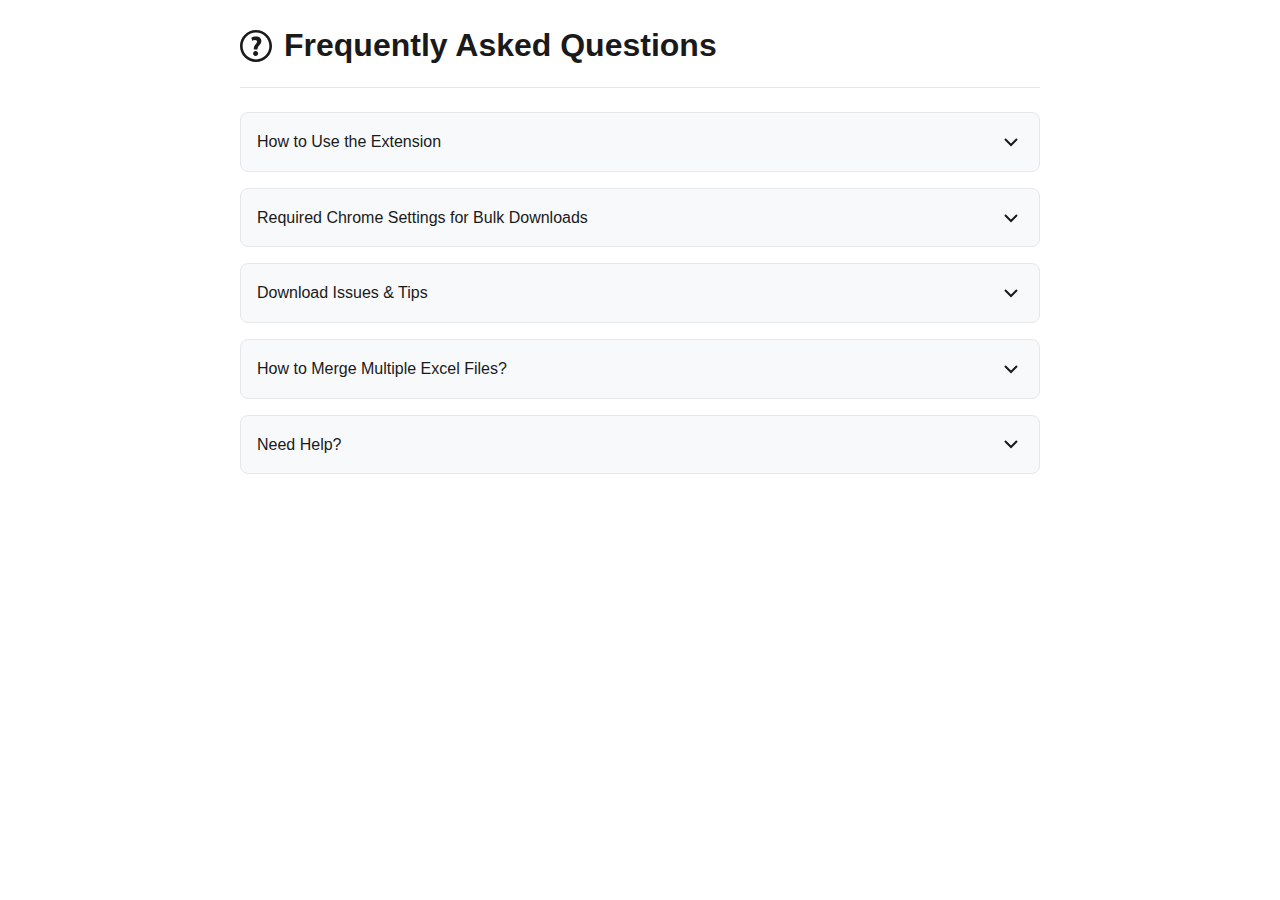
==== faq/faq.html @ 90c09651 "Add FAQ page with troubleshooting guides" ====
<!DOCTYPE html>
<html>

<head>
    <title>FAQ - Walmart Invoice Exporter</title>
    <meta charset="UTF-8">
    <link rel="stylesheet" href="./faq.css">
</head>

<body>
    <div class="header"
        style="display: flex; align-items: center; gap: 12px; margin-bottom: 24px; padding-bottom: 16px; border-bottom: 1px solid #e5e7eb;">
        <svg style="width: 32px; height: 32px;" fill="#1a1a1a" version="1.1" id="Capa_1"
            xmlns="http://www.w3.org/2000/svg" xmlns:xlink="http://www.w3.org/1999/xlink" viewBox="0 0 29.536 29.536"
            xml:space="preserve">
            <g>
                <path d="M14.768,0C6.611,0,0,6.609,0,14.768c0,8.155,6.611,14.767,14.768,14.767s14.768-6.612,14.768-14.767
                C29.535,6.609,22.924,0,14.768,0z M14.768,27.126c-6.828,0-12.361-5.532-12.361-12.359c0-6.828,5.533-12.362,12.361-12.362
                c6.826,0,12.359,5.535,12.359,12.362C27.127,21.594,21.594,27.126,14.768,27.126z" />
                <path d="M14.385,19.337c-1.338,0-2.289,0.951-2.289,2.34c0,1.336,0.926,2.339,2.289,2.339c1.414,0,2.314-1.003,2.314-2.339
                C16.672,20.288,15.771,19.337,14.385,19.337z" />
                <path
                    d="M14.742,6.092c-1.824,0-3.34,0.513-4.293,1.053l0.875,2.804c0.668-0.462,1.697-0.772,2.545-0.772
                c1.285,0.027,1.879,0.644,1.879,1.543c0,0.85-0.67,1.697-1.494,2.701c-1.156,1.364-1.594,2.701-1.516,4.012l0.025,0.669h3.42
                v-0.463c-0.025-1.158,0.387-2.162,1.311-3.215c0.979-1.08,2.211-2.366,2.211-4.321C19.705,7.968,18.139,6.092,14.742,6.092z" />
            </g>
        </svg>
        <h1 style="font-size: 32px; margin: 0; color: #1a1a1a; font-weight: 600;">Frequently Asked Questions</h1>
    </div>

    <div class="faq-section">
        <div class="faq-item">
            <div class="faq-question">
                How to Use the Extension
                <svg class="arrow" width="24" height="24" viewBox="0 0 24 24" fill="none" stroke="currentColor"
                    stroke-width="2">
                    <polyline points="6 9 12 15 18 9"></polyline>
                </svg>
            </div>
            <div class="faq-answer">
                <p><strong>Single Order Download:</strong></p>
                <ol>
                    <li>Navigate to a specific Walmart order page</li>
                    <li>Click the extension icon</li>
                    <li>Click "Download Invoice"</li>
                </ol>

                <p style="margin-top: 20px;"><strong>Batch Download:</strong></p>
                <ol>
                    <li>Go to your Walmart order history page (walmart.com/orders)</li>
                    <li>Click the extension icon</li>
                    <li>Set the number of pages to crawl (0 = unlimited)</li>
                    <li>Click "Start Collection"</li>
                    <li>Wait for the order numbers to load</li>
                    <li>Select the orders you want to download</li>
                    <li>Click "Download Selected Orders"</li>
                    <li>Wait for the download to complete</li>
                </ol>

                <div class="note">
                    <strong>Note:</strong>
                    <ol style="margin: 5px 0 5px 20px;">
                        <li>Before downloading multiple orders, make sure you've configured the Chrome settings as
                            described in "Required Chrome Settings for Bulk Downloads" section below.</li>
                        <li>Batch download may take a few minutes depending on the number of orders selected.</li>
                        <li>Do not close the popup or change the window while using the extension. This will stop the
                            process and you'll have to restart from the beginning.</li>
                    </ol>
                </div>
            </div>
        </div>

        <div class="faq-item">
            <div class="faq-question">
                Required Chrome Settings for Bulk Downloads
                <svg class="arrow" width="24" height="24" viewBox="0 0 24 24" fill="none" stroke="currentColor"
                    stroke-width="2">
                    <polyline points="6 9 12 15 18 9"></polyline>
                </svg>
            </div>
            <div class="faq-answer">
                <p style="margin-bottom: 15px;"><strong>1. Configure Download Settings:</strong></p>
                <ol>
                    <li>
                        Open Chrome settings by pasting the following link in a new tab: (click below to copy)
                        <div class="copy-link-container">
                            <code class="copy-link"
                                data-link="chrome://settings/downloads">chrome://settings/downloads</code>
                            <button class="copy-button">
                                <svg width="16" height="16" viewBox="0 0 24 24" fill="none" stroke="currentColor"
                                    stroke-width="2">
                                    <rect x="9" y="9" width="13" height="13" rx="2" ry="2"></rect>
                                    <path d="M5 15H4a2 2 0 0 1-2-2V4a2 2 0 0 1 2-2h9a2 2 0 0 1 2 2v1"></path>
                                </svg>
                            </button>
                        </div>
                    </li>
                    <li>Click on "Downloads" in the left sidebar if not already selected</li>
                    <li>Turn OFF "Ask where to save each file before downloading"</li>
                    <li>Turn OFF "Show downloads when they're done"</li>
                </ol>

                <p style="margin: 20px 0 15px;"><strong>2. Enable Automatic Downloads:</strong></p>
                <ol>
                    <li>
                        Open Chrome settings by pasting the following link in a new tab: (click below to copy)
                        <div class="copy-link-container">
                            <code class="copy-link"
                                data-link="chrome://settings/content/siteDetails?site=https%3A%2F%2Fwww.walmart.com#:~:text=Automatic%20downloads">chrome://settings/content/siteDetails?site=https%3A%2F%2Fwww.walmart.com</code>
                            <button class="copy-button">
                                <svg width="16" height="16" viewBox="0 0 24 24" fill="none" stroke="currentColor"
                                    stroke-width="2">
                                    <rect x="9" y="9" width="13" height="13" rx="2" ry="2"></rect>
                                    <path d="M5 15H4a2 2 0 0 1-2-2V4a2 2 0 0 1 2-2h9a2 2 0 0 1 2 2v1"></path>
                                </svg>
                            </button>
                        </div>
                    </li>
                    <li>Find "Automatic downloads" option</li>
                    <li>Set it to "Allow" (instead of Ask or Block)</li>
                </ol>

                <p style="margin: 20px 0 15px;"><strong>Alternative Method:</strong> (if above link doesn't work)</p>
                <ol>
                    <li>
                        Open Chrome settings by pasting the following link in a new tab: (click below to copy)
                        <div class="copy-link-container">
                            <code class="copy-link"
                                data-link="chrome://settings/content/automaticDownloads#:~:text=Allowed%20to%20automatically%20download%20multiple%20files">chrome://settings/content/automaticDownloads</code>
                            <button class="copy-button">
                                <svg width="16" height="16" viewBox="0 0 24 24" fill="none" stroke="currentColor"
                                    stroke-width="2">
                                    <rect x="9" y="9" width="13" height="13" rx="2" ry="2"></rect>
                                    <path d="M5 15H4a2 2 0 0 1-2-2V4a2 2 0 0 1 2-2h9a2 2 0 0 1 2 2v1"></path>
                                </svg>
                            </button>
                        </div>
                    </li>
                    <li>Under "Allowed to automatically download multiple files", click Add</li>
                    <li>Enter "[*.]walmart.com" and click Add</li>
                </ol>

                <div class="note" style="margin-top: 20px;">
                    <strong>Important:</strong> All these settings are required for bulk downloads to work properly.
                    Make sure to add walmart.com under "Allowed to automatically download multiple files" and NOT under
                    "Not allowed to automatically download multiple files"
                </div>

                <div class="tip">
                    <strong>Note:</strong> Chrome doesn't allow direct clicking of these links. Please copy and paste
                    them manually into a new tab.
                </div>
            </div>
        </div>

        <div class="faq-item">
            <div class="faq-question">
                Download Issues & Tips
                <svg class="arrow" width="24" height="24" viewBox="0 0 24 24" fill="none" stroke="currentColor"
                    stroke-width="2">
                    <polyline points="6 9 12 15 18 9"></polyline>
                </svg>
            </div>
            <div class="faq-answer">
                <p>Before downloading multiple orders, make sure you've configured the Chrome settings as described in
                    "Required Chrome Settings for Bulk Downloads" section above.</p>

                <div class="note" style="margin: 15px 0;">
                    <strong>Important:</strong> Do not close the popup or change the window while using the extension.
                    This will stop the process and you'll have to restart from the beginning.
                </div>

                <p style="margin-top: 15px;">If you're experiencing download issues, it could be due to:</p>

                <ul>
                    <li>Slow internet connection - try downloading fewer orders at once</li>
                    <li>Order age - very old orders might take longer to load</li>
                    <li>Browser resources - try closing other tabs and windows</li>
                </ul>

                <div class="tip">
                    <strong>Recommendation:</strong> For better reliability, try downloading 5-10 orders at a time
                    instead of selecting all orders at once.
                </div>

                <div class="note" style="margin-top: 15px;">
                    <strong>Important:</strong> Most download issues are solved by correctly configuring Chrome
                    settings. Please double-check the "Required Chrome Settings for Bulk Downloads" section if you're
                    having problems.
                </div>
            </div>
        </div>

        <div class="faq-item">
            <div class="faq-question">
                How to Merge Multiple Excel Files?
                <svg class="arrow" width="24" height="24" viewBox="0 0 24 24" fill="none" stroke="currentColor"
                    stroke-width="2">
                    <polyline points="6 9 12 15 18 9"></polyline>
                </svg>
            </div>
            <div class="faq-answer">
                <p>To merge multiple Excel files exported from this extension:</p>

                <ol>
                    <li>Visit <a href="https://hppanpaliya.github.io/excel-merger/" target="_blank"
                            style="color: var(--primary); text-decoration: none;">https://hppanpaliya.github.io/excel-merger/</a>
                    </li>
                    <li>Upload your exported Excel files</li>
                    <li>Download the merged file</li>
                </ol>

                <div class="tip">
                    <strong>Note:</strong> This tool is specifically designed to work with Excel files exported from
                    this extension.
                </div>
            </div>
        </div>

        <div class="faq-item">
            <div class="faq-question">
                Need Help?
                <svg class="arrow" width="24" height="24" viewBox="0 0 24 24" fill="none" stroke="currentColor"
                    stroke-width="2">
                    <polyline points="6 9 12 15 18 9"></polyline>
                </svg>
            </div>
            <div class="faq-answer">
                <p>If you're still experiencing issues or have questions, feel free to reach out for support:</p>

                <div class="tip" style="text-align: center;">
                    <strong>Contact:</strong> <a href="mailto:harshal.hpp@gmail.com"
                        style="color: var(--primary); text-decoration: none;">harshal.hpp@gmail.com</a>
                </div>
            </div>
        </div>
    </div>

    <script src="./faq.js"></script>
</body>

</html>
---- faq/faq.css ----
:root {
    --primary: #0071dc;
    --danger: #e41e31;
    --success: #2ecc71;
    --background: #f8f9fa;
    --border: #e5e7eb;
    --text: #1a1a1a;
    --text-secondary: #666;
}

body {
    width: 100%;
    max-width: 800px;
    margin: 0 auto;
    padding: 20px;
    font-family: -apple-system, BlinkMacSystemFont, 'Segoe UI', Roboto, 'Helvetica Neue', Arial, sans-serif;
    color: var(--text);
    background: white;
    line-height: 1.6;
}

.header {
    display: flex;
    align-items: center;
    gap: 12px;
    margin-bottom: 24px;
    padding-bottom: 16px;
    border-bottom: 1px solid var(--border);
}

.header h1 {
    font-size: 24px;
    font-weight: 600;
    color: var(--text);
    margin: 0;
}

.faq-section {
    margin-bottom: 32px;
}

.faq-item {
    background: var(--background);
    border: 1px solid var(--border);
    border-radius: 8px;
    margin-bottom: 16px;
    overflow: hidden;
}

.faq-question {
    padding: 16px;
    font-weight: 500;
    cursor: pointer;
    display: flex;
    justify-content: space-between;
    align-items: center;
    user-select: none;
}

.faq-question:hover {
    background: rgba(0, 0, 0, 0.02);
}

.faq-answer {
    padding: 0 16px;
    max-height: 0;
    overflow: hidden;
    transition: max-height 0.3s ease-out, padding 0.3s ease-out;
}

.faq-answer.active {
    padding: 16px;
    max-height: 900px;
    border-top: 1px solid var(--border);
}

.faq-answer img {
    max-width: 100%;
    border: 1px solid var(--border);
    border-radius: 4px;
    margin: 8px 0;
}

.arrow {
    transition: transform 0.3s ease;
}

.arrow.active {
    transform: rotate(180deg);
}

.step {
    margin: 12px 0;
    padding-left: 24px;
    position: relative;
}



.note {
    background: #fff3cd;
    border: 1px solid #ffeeba;
    color: #856404;
    padding: 12px;
    border-radius: 4px;
    margin: 12px 0;
}

/* Add to your existing CSS */
.copy-link-container {
    display: flex;
    align-items: center;
    gap: 8px;
    background: #f5f5f5;
    padding: 8px;
    border-radius: 4px;
    margin: 8px 0;
}

.copy-link {
    flex: 1;
    user-select: all;
    font-family: monospace;
    font-size: 13px;
    overflow-x: auto;
    white-space: nowrap;
    padding: 4px;
}

.copy-button {
    background: transparent;
    border: none;
    cursor: pointer;
    padding: 4px;
    display: flex;
    align-items: center;
    justify-content: center;
    color: var(--text-secondary);
    transition: color 0.2s;
}

.copy-button:hover {
    color: var(--primary);
}

.toast {
    position: fixed;
    bottom: 20px;
    left: 50%;
    transform: translateX(-50%);
    background: #333;
    color: white;
    padding: 12px 24px;
    border-radius: 4px;
    font-size: 14px;
    opacity: 0;
    visibility: hidden;
    transition: opacity 0.3s, visibility 0.3s;
    z-index: 1000;
    display: flex;
    align-items: center;
    gap: 8px;
}

.toast.show {
    opacity: 1;
    visibility: visible;
}

.toast svg {
    stroke: #4caf50;
}
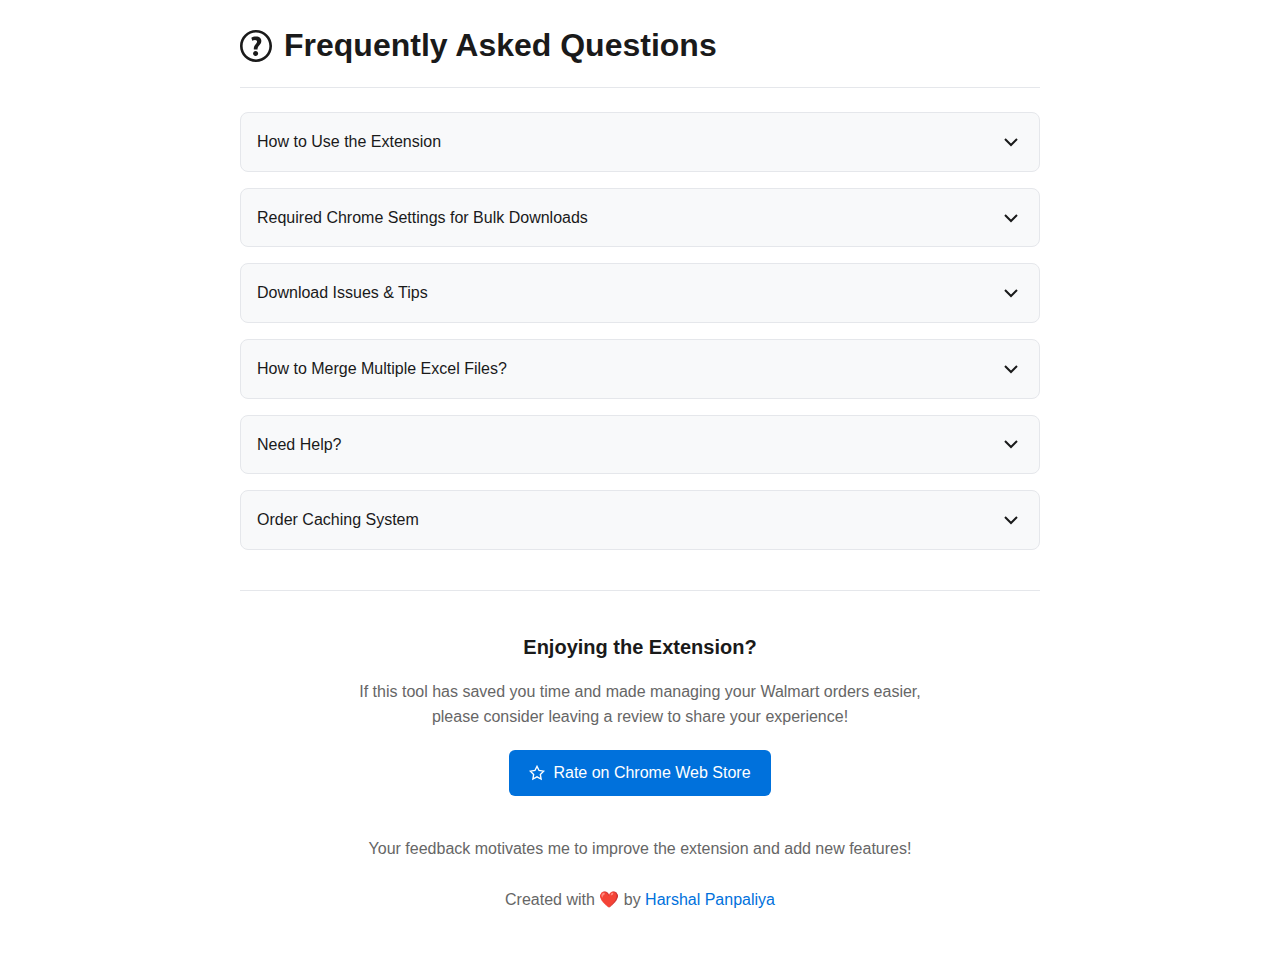
==== commit b772056c: "Implement caching system for order numbers to enhance performance and add cache management features" ====
--- a/faq/faq.html
+++ b/faq/faq.html
@@ -234,6 +234,73 @@
                 </div>
             </div>
         </div>
+
+        <div class="faq-item">
+            <div class="faq-question">
+                Order Caching System
+                <svg class="arrow" width="24" height="24" viewBox="0 0 24 24" fill="none" stroke="currentColor"
+                    stroke-width="2">
+                    <polyline points="6 9 12 15 18 9"></polyline>
+                </svg>
+            </div>
+            <div class="faq-answer">
+                <p>This extension now includes an intelligent caching system to improve performance:</p>
+
+                <ul>
+                    <li><strong>Automatic Caching:</strong> Order numbers are stored locally in your browser after
+                        collection</li>
+                    <li><strong>Faster Access:</strong> Previously collected orders appear instantly without needing to
+                        recrawl pages</li>
+                    <li><strong>Cache Management:</strong> A "Clear Cache" button lets you refresh data when needed</li>
+                    <li><strong>Cache Expiration:</strong> Cached data automatically refreshes after 24 hours</li>
+                </ul>
+
+                <div class="note">
+                    <strong>Benefits:</strong>
+                    <ul style="margin: 5px 0 5px 20px;">
+                        <li>Significantly faster repeat usage</li>
+                        <li>Reduced server load and network requests</li>
+                        <li>Works seamlessly with batch downloading</li>
+                        <li>Cache timestamp shows when data was collected</li>
+                    </ul>
+                </div>
+
+                <p style="margin-top: 15px;"><strong>How to use:</strong></p>
+                <ul>
+                    <li>When you open the extension, previously collected order numbers will appear automatically</li>
+                    <li>You'll see a message indicating you're using cached data along with the cache date</li>
+                    <li>To refresh the data, simply click the "Clear Cache" button and start collection again</li>
+                </ul>
+            </div>
+        </div>
+
+        <footer class="footer">
+            <div class="footer-container">
+                <h3 class="footer-title">Enjoying the Extension?</h3>
+
+                <p class="footer-description">
+                    If this tool has saved you time and made managing your Walmart orders easier,<br />please consider leaving a review to share your experience!
+                </p>
+
+                <a href="https://chromewebstore.google.com/detail/walmart-invoice-exporter/bndkihecbbkoligeekekdgommmdllfpe/reviews"
+                    target="_blank" class="rating-button">
+                    <svg width="16" height="16" viewBox="0 0 24 24" fill="none" stroke="currentColor" stroke-width="2">
+                        <polygon
+                            points="12 2 15.09 8.26 22 9.27 17 14.14 18.18 21.02 12 17.77 5.82 21.02 7 14.14 2 9.27 8.91 8.26 12 2">
+                        </polygon>
+                    </svg>
+                    Rate on Chrome Web Store
+                </a>
+
+                <p class="footer-note">
+                    Your feedback motivates me to improve the extension and add new features!
+                    <br>
+                    <br>
+                    Created with <span class="heart">❤️</span> by <a href="https://github.com/hppanpaliya" target="_blank"
+                        style="color: var(--primary); text-decoration: none;">Harshal Panpaliya</a>
+                </p>
+            </div>
+        </footer>
     </div>
 
     <script src="./faq.js"></script>
--- a/faq/faq.css
+++ b/faq/faq.css
@@ -50,6 +50,7 @@
 .faq-question {
     padding: 16px;
     font-weight: 500;
+    font-size: 16px;
     cursor: pointer;
     display: flex;
     justify-content: space-between;
@@ -63,6 +64,7 @@
 
 .faq-answer {
     padding: 0 16px;
+    font-size: 14px;
     max-height: 0;
     overflow: hidden;
     transition: max-height 0.3s ease-out, padding 0.3s ease-out;
@@ -169,4 +171,62 @@
 
 .toast svg {
     stroke: #4caf50;
+}
+
+/* Add these footer styles to the end of your existing faq.css file */
+
+.footer {
+    margin-top: 40px;
+    padding-top: 20px;
+    font-size: 16px;
+    border-top: 1px solid var(--border);
+    text-align: center;
+}
+
+.footer-container {
+    max-width: 800px;
+    margin: 0 auto;
+}
+
+.footer-title {
+    font-size: 20px;
+    margin-bottom: 15px;
+    color: var(--text);
+}
+
+.footer-description {
+    margin-bottom: 20px;
+    color: var(--text-secondary);
+}
+
+.rating-button {
+    display: inline-flex;
+    align-items: center;
+    gap: 8px;
+    padding: 10px 20px;
+    background-color: var(--primary);
+    color: white;
+    text-decoration: none;
+    border-radius: 6px;
+    font-weight: 500;
+    margin-bottom: 20px;
+    transition: background-color 0.2s ease;
+}
+
+.rating-button:hover {
+    background-color: #005bb0;
+}
+
+.rating-button svg {
+    stroke: white;
+}
+
+.footer-note {
+    font-size: 16px;
+    color: var(--text-secondary);
+    margin-top: 20px;
+}
+
+.heart {
+    color: #e41e31;
 }